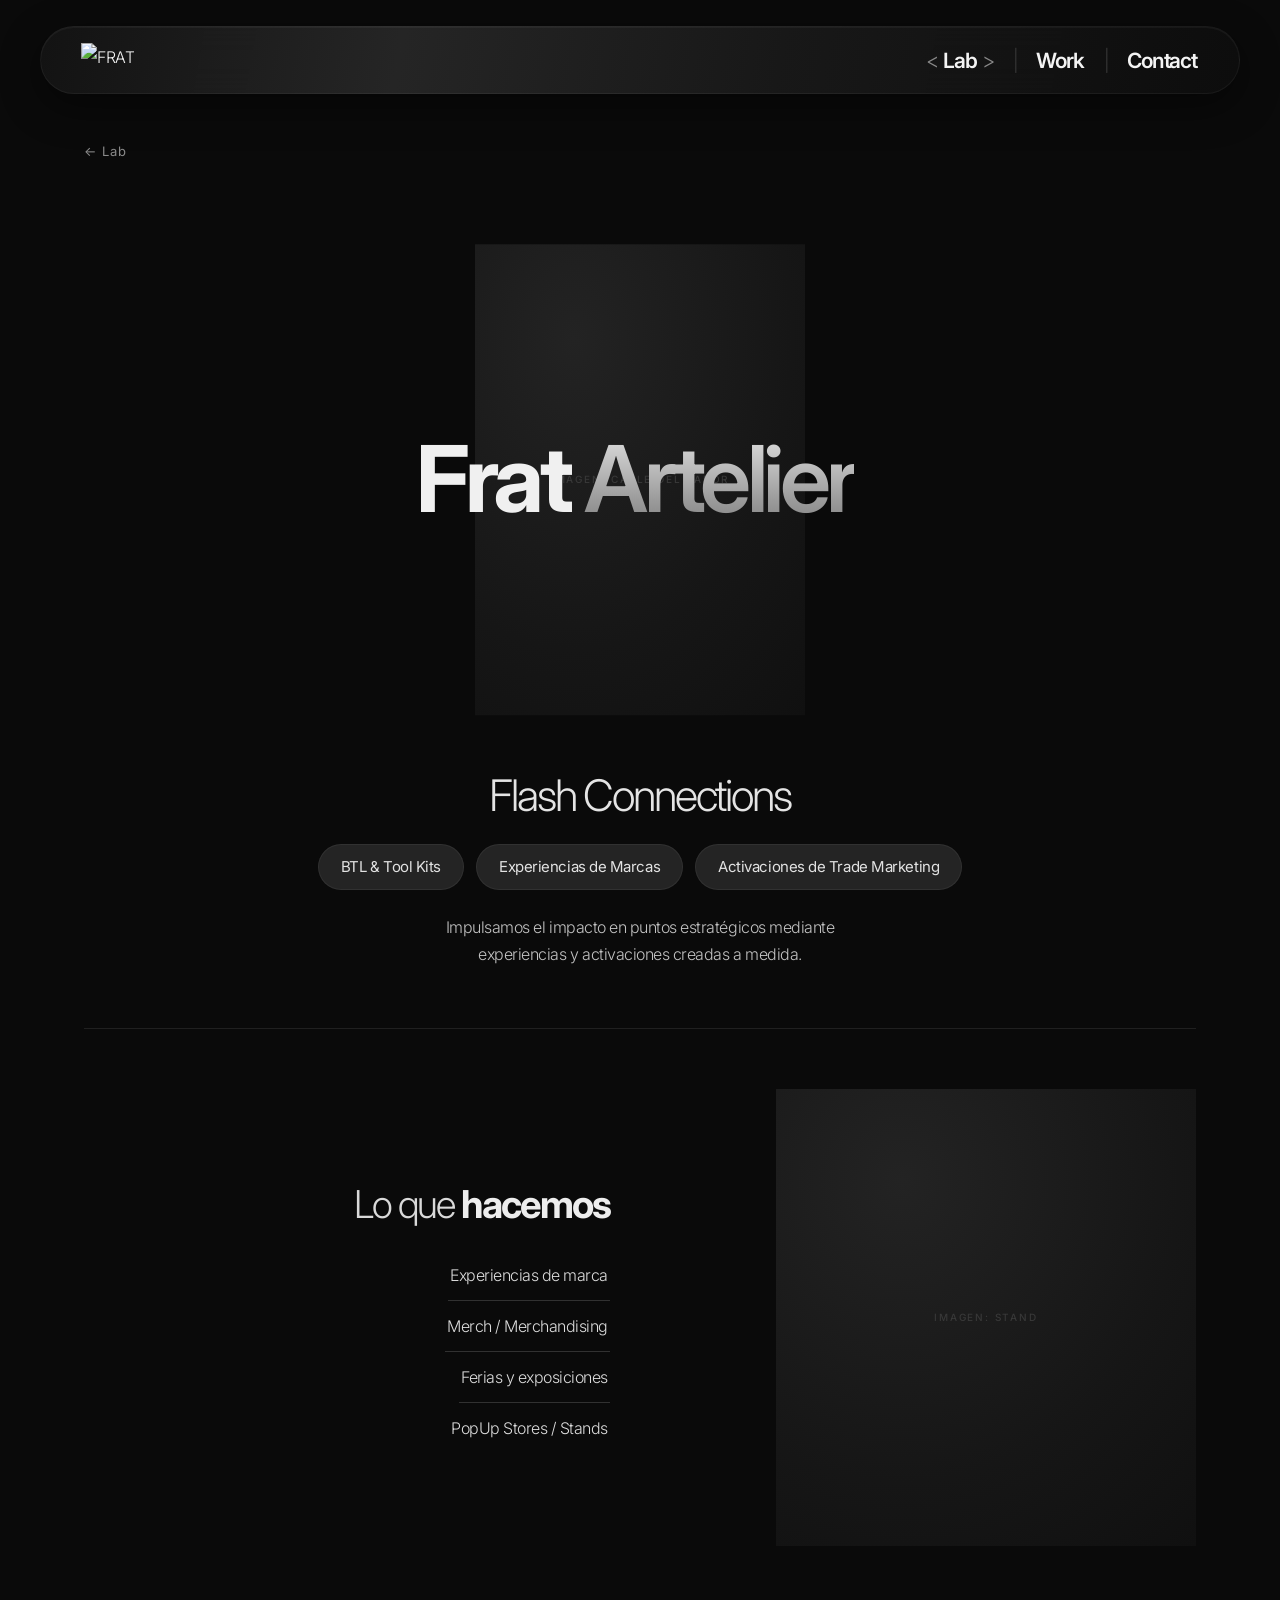
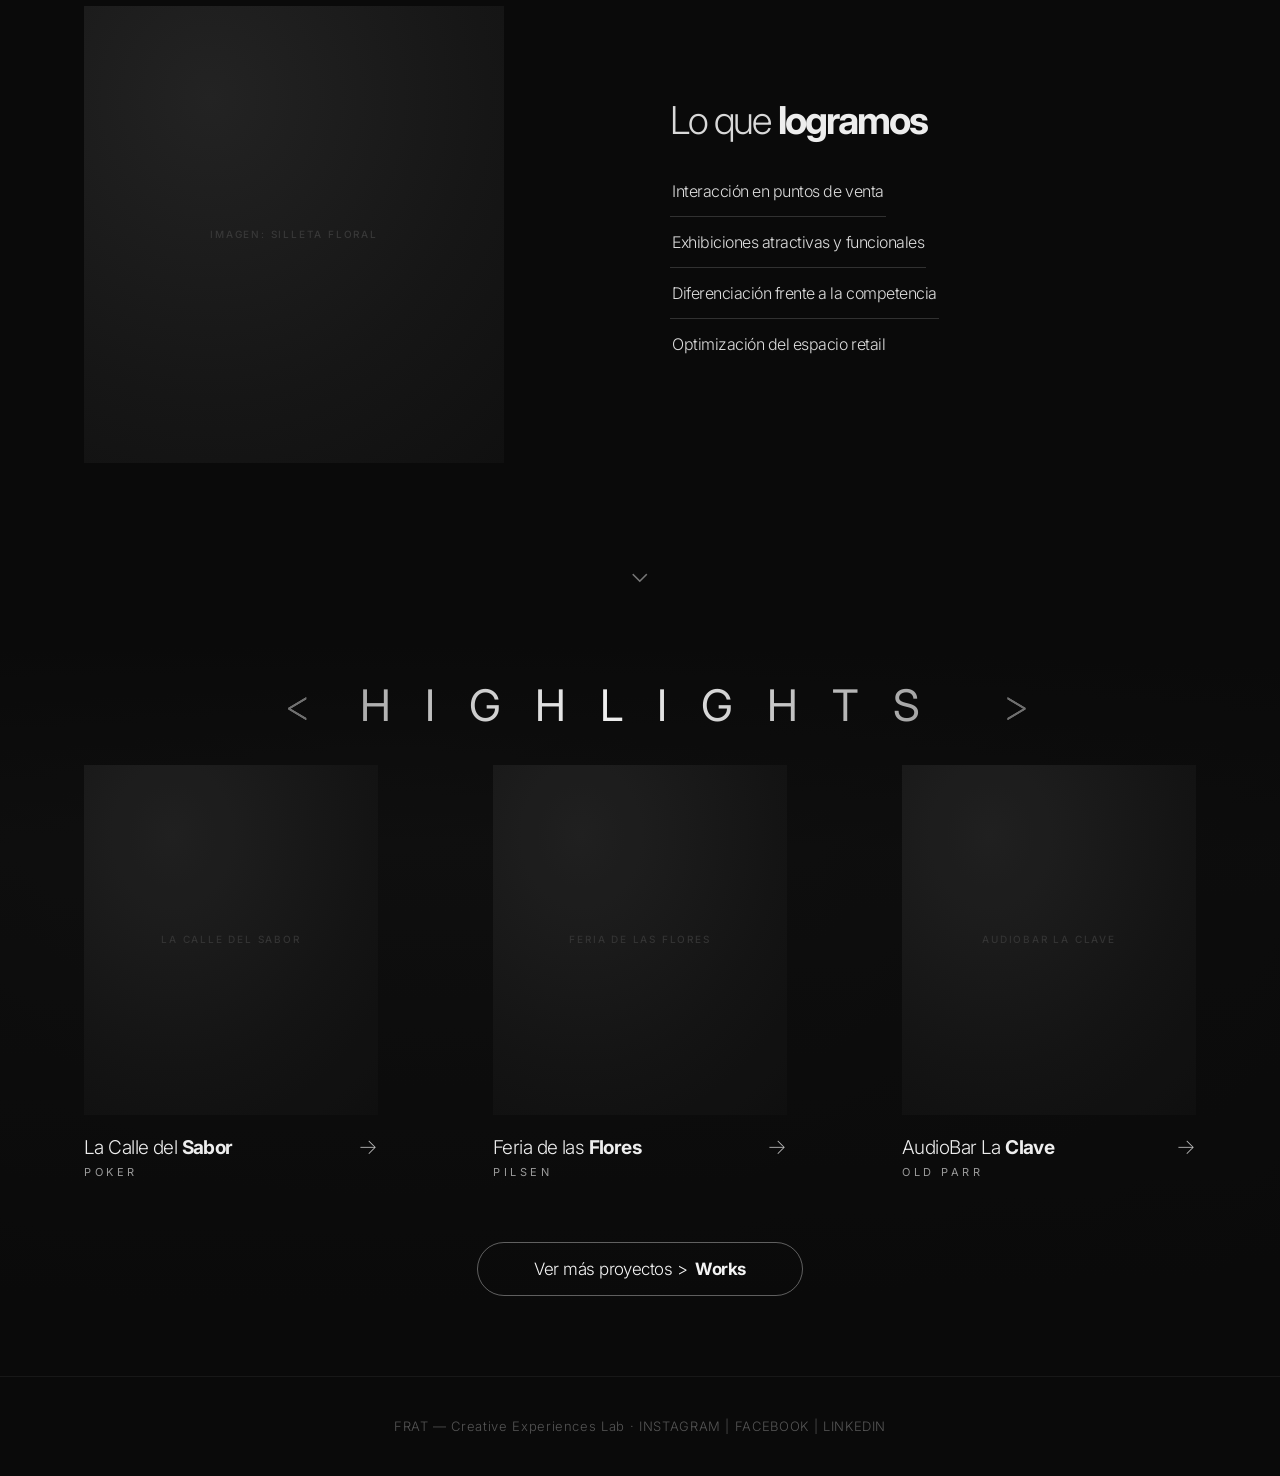
==== lab-artelier.html @ 3ee9a026 "Add files via upload" ====
<!DOCTYPE html>
<html lang="es">
<head>
<meta charset="UTF-8" />
<meta name="viewport" content="width=device-width, initial-scale=1.0" />
<title>FRAT — Lab · Artelier</title>
<link rel="stylesheet" href="styles.css" />
</head>
<body>

  <header class="topbar">
    <div class="barpill">
      <!-- LOGO FRAT — topbar -->
      <a href="index.html" class="brandlogo"><img src="assets/logo-white.png" alt="FRAT" /></a>
      <nav class="navlinks">
        <a href="lab.html" class="active">Lab</a><span class="sep">|</span>
        <a href="work.html">Work</a><span class="sep">|</span>
        <a href="contact.html">Contact</a>
      </nav>
      <button class="menu-btn" aria-label="Abrir menú">Menu</button>
    </div>
  </header>

  <div class="menu-fullscreen" aria-hidden="true">
    <button class="menu-catcher" aria-label="Cerrar menú" tabindex="-1"></button>
    <div class="menu-left">
      <div class="top">
        <!-- LOGO FRAT — menú fullscreen -->
        <img src="assets/logo-white.png" alt="FRAT" class="logo-img" />
        <button class="close-btn">CLOSE</button>
      </div>
      <nav class="menu-nav">
        <div class="block">
          <div class="m-item"><span class="num">01</span><a href="lab.html" class="t">Lab</a></div>
          <div class="m-sub">
            <a href="lab-events.html">Events</a>
            <a href="lab-artelier.html">Artelier</a>
            <a href="lab-4u.html">4U</a>
            <a href="lab-xp.html">XP</a>
          </div>
        </div>
        <div class="block"><div class="m-item"><span class="num">02</span><a href="work.html" class="t">Work</a></div></div>
        <div class="block"><div class="m-item"><span class="num">03</span><a href="contact.html" class="t">Contact</a></div></div>
      </nav>
      <div class="social-row">
        <a href="#">INSTAGRAM</a> <span>|</span>
        <a href="#">FACEBOOK</a> <span>|</span>
        <a href="#">LINKEDIN</a>
      </div>
    </div>
  </div>


  <!-- ===== FRAT ARTELIER (ref: WEB_frat artelier) ===== -->
  <div class="lab-back"><a class="back-link" href="lab.html">← Lab</a></div>

  <section class="lab-hero">
    <!-- IMAGEN HERO ARTELIER — Calle del Sabor / banderines Poker (portrait) -->
    <div class="ph img" data-label="Imagen: Calle del Sabor"></div>
    <h1 class="title"><span class="light">Frat</span> <span class="dim">Artelier</span></h1>
  </section>

  <div class="wrap lab-intro">
    <h2>Flash Connections</h2>
    <div class="tags">
      <span class="tag">BTL &amp; Tool Kits</span>
      <span class="tag">Experiencias de Marcas</span>
      <span class="tag">Activaciones de Trade Marketing</span>
    </div>
    <p class="lead">Impulsamos el impacto en puntos estratégicos mediante experiencias y activaciones creadas a medida.</p>
  </div>

  <div class="wrap"><div class="divider" style="margin-top:50px;"></div></div>

  <div class="wrap feature">
    <div>
      <h3 class="list-title" style="text-align:right;">Lo que <b>hacemos</b></h3>
      <div class="ulist r">
        <span>Experiencias de marca</span>
        <span>Merch / Merchandising</span>
        <span>Ferias y exposiciones</span>
        <span>PopUp Stores / Stands</span>
      </div>
    </div>
    <!-- IMAGEN LO QUE HACEMOS — stand / barricas (portrait) -->
    <div class="ph img r" data-label="Imagen: stand"></div>
  </div>

  <div class="wrap feature" style="padding-top:0;">
    <!-- IMAGEN LO QUE LOGRAMOS — silleta floral Poker (portrait) -->
    <div class="ph img" data-label="Imagen: silleta floral"></div>
    <div>
      <h3 class="list-title">Lo que <b>logramos</b></h3>
      <div class="ulist">
        <span>Interacción en puntos de venta</span>
        <span>Exhibiciones atractivas y funcionales</span>
        <span>Diferenciación frente a la competencia</span>
        <span>Optimización del espacio retail</span>
      </div>
    </div>
  </div>

  <div class="chev">⌄</div>

  <div class="hl-zone">
    <!-- IMAGEN FONDO HIGHLIGHTS ARTELIER -->
    <div class="ph zone-bg" data-label=""></div>
    <div class="wrap">
      <div class="hl-head"><span class="hl-title"><span class="hl-brk">&lt;</span> HIGHLIGHTS <span class="hl-brk">&gt;</span></span></div>
      <div class="hl-grid">
        <a class="hl-card" href="proyecto-calle-del-sabor.html">
          <!-- IMAGEN HIGHLIGHT — La Calle del Sabor -->
          <div class="ph img" data-label="La Calle del Sabor"></div>
          <div class="name"><span>La Calle del <b>Sabor</b></span> <span class="arrow">→</span></div>
          <div class="sub">Poker</div>
        </a>
        <a class="hl-card" href="proyecto-feria-de-las-flores.html">
          <!-- IMAGEN HIGHLIGHT — Feria de las Flores -->
          <div class="ph img" data-label="Feria de las Flores"></div>
          <div class="name"><span>Feria de las <b>Flores</b></span> <span class="arrow">→</span></div>
          <div class="sub">Pilsen</div>
        </a>
        <a class="hl-card" href="proyecto-audiobar-la-clave.html">
          <!-- IMAGEN HIGHLIGHT — AudioBar La Clave -->
          <div class="ph img" data-label="AudioBar La Clave"></div>
          <div class="name"><span>AudioBar La <b>Clave</b></span> <span class="arrow">→</span></div>
          <div class="sub">Old Parr</div>
        </a>
      </div>
      <div class="center" style="margin-top:60px;">
        <a class="btn-ghost" href="work.html">Ver más proyectos &gt; <b>Works</b></a>
      </div>
    </div>
  </div>

  <footer class="simple">FRAT — Creative Experiences Lab · INSTAGRAM | FACEBOOK | LINKEDIN</footer>
  <script src="app.js"></script>
</body>
</html>
---- styles.css ----
/* ============================================================
   FRAT — Creative Experiences Lab
   Design System · refinamiento editorial (refs: /refs/*.jpg + brief UX)
   ============================================================
   Typography:
     Titles  → Inter SemiBold 600 | tracking -0.05em | aire editorial
     Display → Inter Bold 700 (titulares gigantes, incl. wordmark hero)
     Text    → Inter Light 300 | tracking -0.03em | line-height amplio
   Color: monocromo estricto (negro / blanco / grises).
   Énfasis sin color: dispositivos tipográficos < contenido >.
   ============================================================ */

@font-face {
  font-family: 'Inter';
  src: url('fonts/Inter-Variable.ttf') format('truetype-variations'),
       url('fonts/Inter-Variable.ttf') format('truetype');
  font-weight: 100 900;
  font-style: normal;
  font-display: swap;
}

:root {
  /* Color */
  --black: #0a0a0a;
  --black-2: #0d0d0d;
  --dark: #141414;
  --dark-2: #1a1a1a;
  --dark-3: #222222;
  --white: #f4f4f4;
  --white-soft: #d6d6d6;
  --gray: #8a8a8a;
  --gray-dim: #5e5e5e;
  /* acento neutro (sustituye al dorado retirado del sistema) */
  --accent: #d6d6d6;

  /* Typography tokens — tracking relajado para ritmo editorial */
  --ls-title: -0.05em;
  --ls-text: -0.03em;
  --lh-title: 1.9;
  --lh-text: 1.75;
  --fw-title: 600;
  --fw-text: 300;


  /* Layout */
  --wrap: 1200px;
  --pad: 44px;
  --ease: cubic-bezier(.22,1,.36,1);

  /* Legacy alias */
  --ls: var(--ls-title);
}

/* ============ RESET ============ */
*, *::before, *::after { margin: 0; padding: 0; box-sizing: border-box; }
html { scroll-behavior: smooth; }

body {
  font-family: 'Inter', sans-serif;
  font-weight: var(--fw-text);
  background: var(--black);
  color: var(--white);
  letter-spacing: var(--ls-text);
  line-height: var(--lh-text);
  -webkit-font-smoothing: antialiased;
  -moz-osx-font-smoothing: grayscale;
}

a { color: inherit; text-decoration: none; }
img { display: block; max-width: 100%; }
button { font-family: inherit; }

/* ============ Utility ============ */
.wrap { max-width: var(--wrap); margin: 0 auto; padding: 0 var(--pad); }
.section { padding-block: 110px; }
.divider { border-top: 1px solid rgba(255,255,255,0.09); }
.center { text-align: center; }
.chev {
  text-align: center; color: #777; font-size: 26px; margin: 38px 0;
  letter-spacing: 0; line-height: 1;
}

/* ============ Placeholder (fotos no disponibles — NO inventar) ============ */
.ph {
  background: radial-gradient(120% 120% at 30% 20%, #232323 0%, #161616 55%, #0e0e0e 100%);
  position: relative; overflow: hidden;
}
.ph::after {
  content: attr(data-label);
  position: absolute; inset: 0;
  display: flex; align-items: center; justify-content: center;
  font-size: 10px; font-weight: 500; letter-spacing: 0.18em;
  text-transform: uppercase; color: #383838; text-align: center; padding: 8px;
}

.logo-img { height: 38px; width: auto; display: block; }

/* Imágenes reales que sustituyen a un placeholder .ph.img:
   llenan exactamente la misma caja (mismo tamaño/posición). */
img.img { object-fit: cover; width: 100%; height: 100%; display: block; }


/* ================================================================
   TYPOGRAPHY — globals
   ================================================================ */
h1, h2, h3, .h-big, .page-title, .cred-title,
.proj-title, .awards-big, .gallery-title, .hl-title,
.lab-hero .title, .list-title {
  font-weight: var(--fw-title);
  letter-spacing: var(--ls-title);
  line-height: var(--lh-title);
}

p, .lead, .lead-sub, .mini-list, .cred-card p,
.awards-desc, .proj-meta, .legal span {
  font-weight: var(--fw-text);
  letter-spacing: var(--ls-text);
  line-height: var(--lh-text);
}


/* ================================================================
   TOP NAVIGATION BAR  (ref: WEB_home, WEB_Contact, WEB_evento)
   Pill flotante: logo izq · Lab | Work | Contact der.
   ================================================================ */
.topbar {
  position: sticky; top: 0; z-index: 60;
  padding: 26px 40px;
}
.topbar.over { position: absolute; top: 0; left: 0; right: 0; z-index: 70; }

.barpill {
  display: flex; justify-content: space-between; align-items: center;
  padding: 16px 40px;
  border-radius: 60px;
  background: linear-gradient(100deg,
    rgba(20,20,20,.94) 0%,
    rgba(42,42,42,.86) 30%,
    rgba(26,26,26,.88) 62%,
    rgba(14,14,14,.92) 100%);
  border: 1px solid rgba(255,255,255,0.05);
  box-shadow: 0 12px 40px rgba(0,0,0,0.45), inset 0 1px 0 rgba(255,255,255,0.04);
  backdrop-filter: blur(16px);
  -webkit-backdrop-filter: blur(16px);
}

/* LOGO FRAT — barra de navegación (assets/logo-white.png) */
.barpill .brandlogo { display: inline-flex; align-items: center; cursor: pointer; }
.barpill .brandlogo img { height: 34px; width: auto; transition: opacity .2s; }
.barpill .brandlogo:hover img { opacity: .8; }

.barpill .navlinks {
  display: flex; align-items: center; gap: 18px;
  font-size: 21px;
  font-weight: var(--fw-title);
  letter-spacing: var(--ls-title);
  line-height: 1;
}
.barpill .navlinks a { color: var(--white); transition: color .15s, opacity .15s; padding-right: .08em; }
.barpill .navlinks a:hover { opacity: .65; }
/* estado activo: dispositivo tipográfico < link > en lugar de color */
.barpill .navlinks a.active::before { content: '< '; color: #8a8a8a; font-weight: 300; }
.barpill .navlinks a.active::after { content: ' >'; color: #8a8a8a; font-weight: 300; }
.barpill .navlinks .sep { color: rgba(255,255,255,0.22); font-weight: 200; user-select: none; }

/* Botón "Menu" — móvil (ref: WEB_ evento_mobile) */
.menu-btn {
  display: none;
  background: transparent; border: none; cursor: pointer;
  color: var(--white);
  font-size: 20px; font-weight: var(--fw-title);
  letter-spacing: var(--ls-title); line-height: 1;
}


/* ================================================================
   MENÚ FULLSCREEN  (ref: WEB_home_menu + WEB_ Burguer menu_mobile)
   Panel blanco izquierdo ~37.5%; el resto deja ver la página.
   ================================================================ */
.menu-fullscreen {
  position: fixed; inset: 0; z-index: 200;
  pointer-events: none;
  visibility: hidden;
  transition: visibility 0s .6s;
}
.menu-fullscreen.open {
  pointer-events: auto; visibility: visible;
  transition: visibility 0s 0s;
}

/* zona derecha: clic para cerrar (la página queda visible detrás) */
.menu-catcher {
  position: absolute; inset: 0;
  background: transparent; border: none; cursor: default;
}

.menu-left {
  position: absolute; top: 0; left: 0; bottom: 0;
  width: 37.5%; min-width: 480px;
  background: #fafafa;
  color: #0d0d0d;
  padding: 44px 56px 40px;
  display: flex; flex-direction: column;
  transform: translateX(-102%);
  transition: transform .6s var(--ease);
  box-shadow: 40px 0 90px rgba(0,0,0,.35);
}
.menu-fullscreen.open .menu-left { transform: translateX(0); }

.menu-left .top { display: flex; justify-content: space-between; align-items: flex-start; }
/* LOGO FRAT — menú (negro sobre panel blanco) */
.menu-left .top .logo-img { height: 56px; filter: brightness(0); }
.menu-left .top .close-btn {
  font-weight: var(--fw-title); font-size: 17px;
  letter-spacing: .04em; cursor: pointer;
  color: #b9b9b9;
  background: none; border: none;
  margin-top: 14px;
  transition: color .2s;
}
.menu-left .top .close-btn:hover { color: #0d0d0d; }

.menu-left .menu-nav { margin-top: 12vh; flex: 1; }
.menu-left .menu-nav .block + .block { margin-top: 26px; }

.menu-left .m-item { display: flex; align-items: flex-start; gap: 20px; }
.menu-left .m-item .num {
  font-size: 26px; font-weight: 300; color: #c4c4c4;
  letter-spacing: var(--ls-text); margin-top: 22px; line-height: 1;
}
.menu-left .m-item .t {
  font-size: clamp(58px, 6vw, 86px);
  font-weight: 700;
  line-height: .98;
  letter-spacing: var(--ls-title);
  color: #0d0d0d;
  padding-right: .1em;
  transition: color .2s;
}
.menu-left .m-item .t:hover { color: #6f6f6f; }

.menu-left .m-sub {
  margin-left: 46px; margin-top: 8px;
  display: flex; flex-direction: column; gap: 4px;
}
.menu-left .m-sub a {
  font-size: 23px;
  font-weight: 500;
  letter-spacing: -0.02em;
  text-transform: uppercase;
  color: #111;
  width: fit-content;
  line-height: 1.35;
  transition: color .15s;
}
.menu-left .m-sub a:hover { color: #8a8a8a; }

.menu-left .social-row {
  margin-top: auto;
  display: flex; gap: 16px; align-items: center;
  font-weight: 400; font-size: 17px; letter-spacing: .02em;
  color: #c0c0c0;
}
.menu-left .social-row span { color: #d8d8d8; font-weight: 200; }
.menu-left .social-row a { color: #c0c0c0; transition: color .2s; }
.menu-left .social-row a:hover { color: #0d0d0d; }


/* ================================================================
   HOME — HERO  (ref: WEB_home)
   ================================================================ */
/* Hero a pantalla completa: la imagen de fondo cubre el 100% del viewport */
.home-hero {
  position: relative;
  height: 100vh;
  height: 100svh;
  min-height: 600px;
  overflow: hidden;
}
/* IMAGEN FONDO HERO — cubre todo (object-fit:cover si se usa <img>) */
.home-hero .bg { position: absolute; inset: 0; background-size: cover; background-position: center; }
/* Tratamiento de contraste: scrim superior (nav) + claridad central +
   degradado inferior + viñeta. Garantiza legibilidad con cualquier foto. */
.home-hero .bg::after {
  content: '';
  position: absolute; inset: 0;
  background:
    linear-gradient(to bottom,
      rgba(10,10,10,.58) 0%,
      rgba(10,10,10,.18) 26%,
      rgba(10,10,10,.30) 58%,
      rgba(10,10,10,.92) 100%),
    radial-gradient(125% 85% at 50% 46%, transparent 38%, rgba(10,10,10,.50) 100%);
}
/* Lockup unificado y centrado: wordmark + tagline como una sola
   composición, equilibrada en el centro exacto del hero */
.home-hero .hero-lockup {
  position: absolute;
  left: clamp(20px, 4vw, 80px); right: clamp(20px, 4vw, 80px);
  top: 52%;                         /* centrado óptico (no matemático) */
  transform: translateY(-50%);
  z-index: 2;
  display: flex;
  justify-content: center;
  align-items: flex-end;
  gap: clamp(44px, 7vw, 130px);
}
/* Wordmark Inter — sólido, nítido, anclaje visual de la homepage */
.home-hero .giant {
  font-size: clamp(140px, 21vw, 320px);
  font-weight: 700;
  line-height: .8;
  letter-spacing: var(--ls-title);
  color: #f0f0f0;
  user-select: none;
  padding-right: .08em;
}
.home-hero .tagline {
  max-width: 320px;
  padding-bottom: clamp(14px, 2.6vw, 44px);
}
.home-hero .tagline h2 {
  font-size: clamp(24px, 2.1vw, 31px);
  font-weight: var(--fw-title);
  line-height: 1.16;
  letter-spacing: var(--ls-title);
}
.home-hero .tagline p {
  margin-top: 14px;
  font-size: 13.5px;
  line-height: 1.7;
  color: #bdbdbd;
}
.home-hero .chev-link {
  position: absolute;
  left: 50%; bottom: 30px;          /* invitación clara a seguir bajando */
  transform: translateX(-50%);
  z-index: 3;
  color: rgba(255,255,255,.4);
  font-size: 30px; line-height: 1;
  transition: color .2s;
}
.home-hero .chev-link:hover { color: rgba(255,255,255,.8); }

/* ================================================================
   HOME — THIS IS FRAT  (split inmersivo 35% contenido / 65% imagen)
   Manifiesto editorial: tipografía protagonista + fotografía a sangre.
   ================================================================ */
/* Conjunto texto+imagen centrado en la página, con separación moderada
   entre ambos (no pegados a los bordes). */
.this-frat {
  display: flex;
  align-items: center;
  justify-content: center;
  gap: clamp(48px, 6vw, 110px);
  max-width: 1240px;
  margin: 0 auto;
  padding-inline: var(--pad);
  min-height: 86vh;
}
/* Bloque de texto: ancho suficiente para titular en 1 línea / cuerpo en 2. */
.this-frat .tf-content {
  flex: 0 1 640px;
  max-width: 640px;
}
.this-frat .head { display: flex; align-items: center; gap: 26px; }
/* LOGO THIS IS FRAT — assets/logo-white.png */
.this-frat .head .logo-img { height: 54px; }
.this-frat h2 {
  font-size: clamp(52px, 5.4vw, 92px);
  font-weight: var(--fw-text);
  color: #b9b9b9;
  line-height: 1;
  white-space: nowrap;
}
.this-frat h2 b { font-weight: 700; color: #ededed; }
.this-frat .lead-strong {
  font-size: clamp(19px, 1.7vw, 25px);
  font-weight: var(--fw-title);
  letter-spacing: var(--ls-title);
  line-height: 1.65;
  margin-top: clamp(30px, 4vh, 50px);
  color: #f0f0f0;
  width: max-content;         /* titular en 1 sola línea cuando cabe */
  max-width: 100%;            /* envuelve solo si la columna es muy estrecha */
}
.this-frat .lead-sub {
  font-size: 16px;
  line-height: 1.6;           /* interlineado más ajustado (antes 2) */
  letter-spacing: -0.02em;
  color: #a8a8a8;
  margin-top: 10px;           /* agrupado junto al titular, como la referencia */
  max-width: 600px;           /* cuerpo en 2 líneas en escritorio */
}
/* IMAGEN THIS IS FRAT — fotografía contenida (marco editorial),
   centrada verticalmente, con márgenes visibles en los 4 lados.
   Ocupa ~65% del área derecha; no es un panel a sangre. */
.this-frat .tf-media {
  position: relative;
  flex: 0 0 auto;
  width: clamp(340px, 32vw, 440px);
}
.this-frat .tf-media .img {
  position: relative;
  width: 100%;
  aspect-ratio: 4 / 5;
  height: auto;            /* conserva la proporción aunque sea <img class="img"> */
  will-change: transform;
}

/* ================================================================
   HOME — CREDENCIALES  (5 tarjetas full-width)
   ================================================================ */
.cred-title {
  text-align: center;
  font-size: clamp(56px, 8.5vw, 110px);
  font-weight: 700;
  color: #d4d4d4;
  padding: 40px 0 56px;
  line-height: 1;
}
/* Carrusel infinito de credenciales: pausa al hover, scale sutil.
   Sistema uniforme: TODAS las tarjetas miden lo mismo aunque el
   texto ocupe una o dos líneas (zona de caption de altura fija). */
.cred-strip { padding: 0 0 50px; }
.cred-card {
  position: relative;
  border-radius: 6px;
  overflow: hidden;
  background: var(--dark-2);
  width: clamp(250px, 23vw, 330px);
  height: 392px;
  flex: none;
  display: flex; flex-direction: column;
  transition: transform .55s var(--ease);
}
.cred-card:hover { transform: scale(1.035); }
.cred-card .img { flex: 1; min-height: 0; }
.cred-card p {
  height: 122px;
  flex: none;
  display: flex; align-items: center; justify-content: center;
  padding: 0 26px;
  font-size: 12.5px;
  line-height: 1.9;
  letter-spacing: -0.01em;
  color: #9d9d9d;
  text-align: center;
  background: #121212;
}
.cred-card p b { color: #e8e8e8; font-weight: 600; }

/* ================================================================
   HOME — FRIENDS & FAMILY  (muro de marcas vivo, 3 filas infinitas)
   ================================================================ */
.ff-wall { padding-block: 130px 140px; overflow: hidden; }
.ff-wall .ff-head {
  display: flex; justify-content: space-between; align-items: flex-end;
  gap: 30px; margin-bottom: 80px; flex-wrap: wrap;
}
.ff-wall .ff-kicker {
  font-size: 14px; font-weight: 400;
  letter-spacing: .3em; text-transform: uppercase;
  color: #8a8a8a; line-height: 1.6; max-width: 300px;
}
.ff-wall h2 {
  text-align: right;
  font-size: clamp(58px, 9vw, 118px);
  font-weight: var(--fw-text);
  line-height: .94;
  color: #c9c9c9;
  padding-right: .06em;
}
.ff-wall h2 b { font-weight: 700; color: #f2f2f2; }

/* ----------------------------------------------------------------
   SISTEMA DE MARCAS — slots de logo (74 marcas en 3 carruseles)
   Cada .brand-slot tiene una CAJA UNIFORME (mismo footprint para
   todos); la imagen se ajusta con object-fit:contain sin deformar.
   Para añadir una marca: clonar un <span class="brand-slot"> con su
   <img src="assets/brands/<CATEGORIA>/...webp">. Sin tocar JS.
   ---------------------------------------------------------------- */
.brand-row + .brand-row { margin-top: clamp(26px, 3.2vw, 50px); }
.brand-row .mq-track > .brand-slot { margin-right: clamp(38px, 4.6vw, 82px); }
.brand-slot {
  display: inline-flex; align-items: center; justify-content: center;
  flex: 0 0 auto;
  height: clamp(64px, 6.2vw, 78px);   /* alto de fila (cabe el realce sin recortar) */
  opacity: .68;
  transition: opacity .4s var(--ease), transform .4s var(--ease);
}
.brand-slot:hover { opacity: 1; transform: scale(1.06); }
/* el ancho/alto efectivo de cada logo lo fija app.js (área óptica +
   compensación). max-height 100% evita recortes; fallback contain. */
.brand-slot img {
  max-height: 100%; max-width: 240px; width: auto; height: auto;
  object-fit: contain; display: block;
}

/* ================================================================
   HOME — LAB FRAT
   ================================================================ */
.labfrat {
  display: grid;
  grid-template-columns: 170px 1fr 360px;
  gap: 50px;
  align-items: center;
  padding-block: 110px 140px;
}
.labfrat .label {
  font-size: 24px;
  font-weight: var(--fw-text);
  letter-spacing: var(--ls-text);
  color: #9a9a9a;
}
.labfrat .label b { color: #e6e6e6; font-weight: var(--fw-title); margin-left: 6px; }
.labfrat .list a {
  display: block;
  font-size: clamp(50px, 6.4vw, 92px);
  font-weight: 700;
  line-height: 1.04;
  letter-spacing: var(--ls-title);
  padding-right: .1em;
  transition: color .2s;
}
/* Estado inicial neutro: ningún servicio aparece seleccionado */
.labfrat .list a { color: #7d7d7d; }
.labfrat .list a:hover { color: var(--white); }
.labfrat .img { height: 440px; width: 100%; max-width: 320px; }

/* Área de preview (contenedor derecho): capas que cruzan en fundido */
.labfrat-preview { position: relative; overflow: hidden; }
.labfrat-preview .lf-slide {
  position: absolute; inset: 0; margin: 0;
  opacity: 0; visibility: hidden;
  transition: opacity .55s var(--ease), visibility 0s .55s;
}
.labfrat-preview .lf-slide.is-active {
  opacity: 1; visibility: visible;
  transition: opacity .55s var(--ease), visibility 0s 0s;
}
/* la imagen va POR ENCIMA del placeholder (que queda solo como fallback) */
.labfrat-preview .lf-slide img {
  position: absolute; inset: 0; z-index: 1;
  width: 100%; height: 100%; object-fit: cover; display: block;
}
.labfrat-preview .lf-slide .ph { position: absolute; inset: 0; z-index: 0; }

/* ================================================================
   HOME — CONTACT FOOTER  (banda gris + fila legal)
   ================================================================ */
.contact-foot { padding: 40px 14px 0; }
.contact-foot .band {
  background: linear-gradient(180deg, #1e1e1e 0%, #161616 100%);
  border-radius: 14px 14px 0 0;
  padding: 64px 70px 70px;
  display: flex;
  justify-content: space-between;
  align-items: flex-start;
  gap: 30px;
}
/* LOGO FRAT — footer contact */
.contact-foot .logo-img { height: 52px; margin-top: 14px; }
.contact-foot .c-main { display: flex; align-items: flex-start; gap: 26px; }
.contact-foot h2 {
  font-size: clamp(48px, 5.8vw, 78px);
  font-weight: 700;
  line-height: .95;
  color: #e8e8e8;
}
.contact-foot h2 .thin { font-weight: var(--fw-text); color: #b9b9b9; font-size: .62em; }
.contact-foot h2 .arr { font-weight: 300; color: #cfcfcf; font-size: .55em; vertical-align: .12em; }
.contact-foot .sub {
  font-size: 21px; font-weight: var(--fw-title);
  letter-spacing: var(--ls-title); line-height: 1.2;
  color: #f0f0f0;
  margin-top: 2px;
}
.contact-foot .mail {
  display: flex; align-items: baseline; gap: 12px;
  margin-top: 22px; max-width: 380px;
}
.contact-foot .mail span { font-size: 12px; letter-spacing: .05em; color: #9a9a9a; white-space: nowrap; }
.contact-foot .mail .line {
  flex: 1;
  border: none; border-bottom: 1px solid #555;
  background: transparent; color: var(--white);
  padding: 4px 0;
  font-family: inherit; font-size: 15px;
  letter-spacing: var(--ls-text);
  min-width: 180px;
}
.contact-foot .mail .line:focus { outline: none; border-color: #cfcfcf; }
.contact-foot .social-link {
  font-size: 16px; font-weight: 400;
  letter-spacing: .02em; color: #cfcfcf;
  margin-top: 20px;
  transition: color .15s;
}
.contact-foot .social-link:hover { color: var(--white); }
.contact-foot .legal {
  border-top: 1px solid rgba(255,255,255,.08);
  display: flex; justify-content: space-between;
  gap: 20px; padding: 20px 30px 26px;
  font-size: 12px; color: #8a8a8a;
  flex-wrap: wrap;
  background: #0d0d0d;
}
.contact-foot .legal b { color: #b5b5b5; font-weight: 500; }


/* ================================================================
   LAB — HERO  (ref: WEB_frat events / WEB_frat artelier)
   Imagen portrait centrada + título superpuesto.
   ================================================================ */
.lab-hero { position: relative; text-align: center; padding-block: 90px 10px; }
.lab-hero .img {
  width: min(330px, 64vw);
  aspect-ratio: 0.7;
  margin: 0 auto;
}
.lab-hero .title {
  position: absolute;
  left: 50%; top: 50%;
  transform: translate(-50%, -18%);
  width: 100%;
  font-size: clamp(54px, 7.2vw, 104px);
  font-weight: 700;
  line-height: 1;
  letter-spacing: var(--ls-title);
  white-space: nowrap;
  z-index: 2;
  padding-right: .1em;
}
.lab-hero .title .light { color: #f0f0f0; }
.lab-hero .title .dim {
  font-weight: 600;
  background: linear-gradient(180deg, #e9e9e9 0%, #9a9a9a 70%, #7d7d7d 100%);
  -webkit-background-clip: text; background-clip: text;
  -webkit-text-fill-color: transparent; color: transparent;
}

/* ---- Flagships & Fraternity (two-col) ---- */
.flagship {
  display: grid; grid-template-columns: 1fr 1.15fr;
  gap: 60px; align-items: center;
  padding-block: 100px;
}
.flagship h2 {
  font-size: clamp(34px, 3.6vw, 52px);
  font-weight: var(--fw-text);
  color: #cfcfcf;
  line-height: 1.1;
}
.flagship .lead { margin-top: 28px; }

/* ---- Tag pills ---- */
.tags { display: flex; flex-wrap: wrap; gap: 12px; margin-bottom: 20px; }
.tag {
  background: #242424;
  border: 1px solid rgba(255,255,255,0.06);
  border-radius: 30px; padding: 9px 22px;
  font-size: 15px; font-weight: 400;
  letter-spacing: var(--ls-text);
  color: #e2e2e2;
  white-space: nowrap;
}
.lead { font-size: 19px; line-height: 1.6; color: #d2d2d2; }

/* ---- Centered intro (Flash Connections / Community First…) ---- */
.lab-intro { text-align: center; padding-block: 34px 10px; }
.lab-intro h2 {
  font-size: clamp(30px, 3.4vw, 48px);
  font-weight: var(--fw-text);
  color: #e4e4e4;
  line-height: 1.2;
  margin-bottom: 22px;
}
.lab-intro .tags { justify-content: center; }
.lab-intro .lead { max-width: 480px; margin: 24px auto 0; font-size: 16px; line-height: 1.7; color: #c2c2c2; }

/* ---- Qué ofrecemos / Lo que hacemos / Lo que logramos ---- */
.list-title {
  font-size: clamp(28px, 3vw, 42px);
  font-weight: var(--fw-text);
  color: #d9d9d9;
  line-height: 1.15;
  margin-bottom: 24px;
}
.list-title b { font-weight: 700; color: #ededed; }
.ulist { display: flex; flex-direction: column; }
.ulist span {
  font-size: 16px; font-weight: 300;
  letter-spacing: var(--ls-text);
  color: #dcdcdc;
  padding: 11px 2px;
  border-bottom: 1px solid rgba(255,255,255,0.16);
  width: fit-content;
}
.ulist.r { align-items: flex-end; text-align: right; }
.ulist span:last-child { border-bottom: 0; }

.offer-3col {
  display: grid;
  grid-template-columns: 1fr minmax(280px, 380px) 1fr;
  gap: 44px;
  align-items: center;
  padding-block: 70px;
}
.offer-3col .img { aspect-ratio: 0.78; width: 100%; }

.feature {
  display: grid; grid-template-columns: 1fr 1fr;
  gap: 60px; align-items: center;
  padding-block: 60px;
}
.feature .img { aspect-ratio: 0.92; width: 100%; max-width: 420px; }
.feature .img.r { margin-left: auto; }

/* ---- HIGHLIGHTS  (letras doradas espaciadas sobre tarjetas) ---- */
.hl-zone { position: relative; padding-block: 60px 80px; overflow: hidden; }
/* IMAGEN FONDO HIGHLIGHTS — multitud/concierto oscuro */
.hl-zone .zone-bg {
  position: absolute; inset: 0; z-index: 0;
  opacity: .5;
}
.hl-zone .zone-bg::after {
  content: '';
  position: absolute; inset: 0;
  background: linear-gradient(to bottom, var(--black) 0%, rgba(10,10,10,.55) 30%, rgba(10,10,10,.75) 70%, var(--black) 100%);
}
.hl-zone .wrap { position: relative; z-index: 1; }

.hl-head {
  position: relative;
  text-align: center;
  margin-bottom: -34px;
  z-index: 3;
  pointer-events: none;
}
.hl-title {
  display: inline-block;
  font-size: clamp(28px, 3.4vw, 48px);
  font-weight: 400;
  letter-spacing: 0.78em;
  padding-left: 0.78em;
  line-height: 1;
  background: linear-gradient(100deg, #8a8a8a 0%, #f0f0f0 45%, #8a8a8a 100%);
  -webkit-background-clip: text; background-clip: text;
  -webkit-text-fill-color: transparent; color: transparent;
}
/* dispositivo tipográfico < HIGHLIGHTS > */
.hl-title .hl-brk {
  -webkit-text-fill-color: #6f6f6f; color: #6f6f6f;
  font-weight: 200; font-style: normal;
  letter-spacing: 0; margin: 0 .1em;
}
.hl-grid {
  display: grid; grid-template-columns: repeat(3, 1fr);
  gap: clamp(40px, 9vw, 150px);
  padding-top: 70px;
}
.hl-card { display: block; }
.hl-card .img { aspect-ratio: 0.84; width: 100%; transition: filter .3s; filter: brightness(.92); }
.hl-card:hover .img { filter: brightness(1.05); }
.hl-card .name {
  margin-top: 18px;
  font-size: 19px; font-weight: 300;
  letter-spacing: var(--ls-text);
  color: #ededed;
  display: flex; align-items: baseline; justify-content: space-between;
  line-height: 1.3;
}
.hl-card .name b { font-weight: 700; }
.hl-card .name .arrow {
  color: #bdbdbd; font-weight: 200; font-size: 21px;
  transition: transform .25s;
}
.hl-card:hover .name .arrow { transform: translateX(6px); color: var(--white); }
.hl-card .sub {
  font-size: 11px; font-weight: 400;
  letter-spacing: 0.32em; color: #9a9a9a;
  text-transform: uppercase;
  margin-top: 2px;
}

.btn-ghost {
  display: inline-flex; align-items: center; justify-content: center;
  border: 1px solid rgba(255,255,255,0.35);
  border-radius: 40px; padding: 15px 56px;
  font-size: 17px; font-weight: 300; color: var(--white);
  letter-spacing: var(--ls-text);
  line-height: 1.3;
  transition: .2s;
}
.btn-ghost:hover { background: rgba(255,255,255,0.08); }
.btn-ghost b { font-weight: 700; margin-left: 8px; }


/* ================================================================
   WORK — galería + filtro editorial
   ================================================================ */
.page-title { font-size: clamp(48px, 6vw, 84px); font-weight: 700; line-height: 1; padding: 60px 0 10px; }
.page-sub { color: var(--gray); font-size: 17px; }

/* Encabezado: texto a la izquierda · filtros integrados a la derecha */
.work-head {
  display: flex; justify-content: space-between; align-items: flex-end;
  gap: 40px; flex-wrap: wrap;
  margin-bottom: 54px;
}
.work-head .page-title { padding: 60px 0 12px; }
.work-head .page-sub { margin: 0; max-width: 420px; }

.work-filters {
  display: flex; flex-wrap: wrap;
  gap: 6px 26px; align-items: baseline;
  padding-bottom: 6px;
}
.work-filters .wf {
  background: none; border: none; cursor: pointer;
  font-family: inherit;
  font-size: 16px; font-weight: 400;
  letter-spacing: var(--ls-text);
  color: #6f6f6f;
  padding: 4px 0;
  line-height: 1.2;
  transition: color .25s var(--ease);
  white-space: nowrap;
}
.work-filters .wf:hover { color: #cfcfcf; }
/* activo: dispositivo tipográfico < > (sin color de marca) */
.work-filters .wf.active { color: #f4f4f4; }
.work-filters .wf.active::before { content: '< '; color: #8a8a8a; }
.work-filters .wf.active::after { content: ' >'; color: #8a8a8a; }

.work-grid {
  display: grid; grid-template-columns: repeat(2, 1fr); gap: 30px;
  padding-bottom: 100px;
  transition: opacity .34s var(--ease);
}
.work-grid.is-filtering { opacity: 0; }
.work-empty {
  color: var(--gray); font-size: 16px;
  padding: 10px 0 110px; letter-spacing: var(--ls-text);
}
.work-card { display: block; cursor: pointer; }
.work-card .img { height: 380px; transition: transform .4s var(--ease), filter .4s; filter: brightness(.88); }
.work-card:hover .img { transform: scale(1.01); filter: brightness(1.02); }
.work-card .meta { display: flex; justify-content: space-between; align-items: baseline; margin-top: 16px; gap: 14px; }
.work-card .name { font-size: 25px; font-weight: 300; letter-spacing: var(--ls-text); color: #ededed; }
.work-card .name b { font-weight: 700; }
.work-card .brand { font-size: 12px; font-weight: 400; color: var(--gray); letter-spacing: .28em; text-transform: uppercase; white-space: nowrap; }
.work-card .arrow { color: #999; transition: transform .25s; display: inline-block; }
.work-card:hover .arrow { transform: translateX(6px); color: var(--white); }


/* ================================================================
   PROYECTO — detalle  (ref: WEB_evento / WEB_ evento_mobile)
   ================================================================ */
.proj-head { padding-block: 30px 36px; }
.back-link {
  display: inline-block; margin: 6px 0 0;
  color: var(--gray); font-size: 13px; font-weight: 400;
  letter-spacing: .08em;
}
.back-link:hover { color: var(--white); }

.proj-title-row {
  display: flex; justify-content: space-between; align-items: center;
  gap: 26px; margin-top: 16px; flex-wrap: wrap;
}
.proj-title {
  font-size: clamp(44px, 5.6vw, 80px);
  font-weight: 300;
  line-height: 1;
  letter-spacing: var(--ls-title);
  color: #c9c9c9;
  padding-right: .08em;
}
.proj-title b {
  font-weight: 700;
  background: linear-gradient(180deg, #f4f4f4 0%, #b9b9b9 100%);
  -webkit-background-clip: text; background-clip: text;
  -webkit-text-fill-color: transparent; color: transparent;
}
/* LOGO MARCA PROYECTO — reemplazar por wordmark real */
.proj-brand {
  font-size: clamp(22px, 2.4vw, 34px);
  font-weight: 700; color: #e2e2e2;
  letter-spacing: var(--ls-text);
  white-space: nowrap;
}

.proj-meta {
  display: flex; justify-content: space-between;
  gap: 26px; margin-top: 30px;
  color: #ededed; font-size: 19px; font-weight: 400;
  flex-wrap: wrap; line-height: 1.3;
}
.proj-meta .k {
  color: #8a8a8a; font-weight: 300; font-size: 13px;
  margin-right: 10px;
}

/* hero full-bleed (borde a borde) */
.proj-hero { margin: 0; }
.proj-hero .img { height: clamp(340px, 52vw, 760px); width: 100%; }

.about {
  display: grid; grid-template-columns: 1fr 1.15fr;
  gap: 70px; align-items: start;
  padding-block: 110px;
}
.about .label {
  font-size: 21px; font-weight: var(--fw-title);
  letter-spacing: var(--ls-title); line-height: 1.2;
  color: #f0f0f0;
}
.about .lead { font-size: 16px; line-height: 1.75; color: #cfcfcf; max-width: 560px; }
.about .lead p + p { margin-top: 26px; }

/* Awards (Calle del Sabor) */
.awards {
  display: grid; grid-template-columns: minmax(220px, 340px) 1fr;
  gap: 50px; align-items: center; justify-content: center;
  padding-block: 70px; max-width: 860px; margin: 0 auto;
}
/* IMAGEN TROFEO EFFIE */
.awards .img { aspect-ratio: 1.15; width: 100%; }
.awards-big {
  font-size: clamp(48px, 5.4vw, 76px);
  font-weight: 300; color: #d4d4d4; line-height: 1;
}
.awards-desc { font-size: 14px; line-height: 1.5; color: #b9b9b9; margin: 14px 0 18px; max-width: 380px; }
/* pill de premio — monocromo (antes dorada, retirada del sistema) */
.pill-gold {
  display: inline-block;
  background: linear-gradient(180deg, #f0f0f0, #cfcfcf);
  color: #141414; border-radius: 30px;
  padding: 9px 28px; font-size: 13px; font-weight: 500;
  letter-spacing: var(--ls-text);
}

/* Galería */
.gallery-head {
  display: flex; align-items: center; justify-content: center;
  gap: 24px; position: relative;
  margin-bottom: 44px;
}
.gallery-title {
  font-size: clamp(26px, 3vw, 40px);
  font-weight: 300; color: #d9d9d9; line-height: 1.2;
}
.gallery-title b { font-weight: 700; color: #f0f0f0; }
.gallery-head .proj-brand { position: absolute; right: 0; }
.gallery-head .glogo { height: 30px; opacity: .9; }

.gallery-masonry {
  display: grid;
  grid-template-columns: repeat(12, 1fr);
  gap: 16px;
}
.gallery-masonry .img { width: 100%; height: 100%; min-height: 220px; }
.gallery-masonry .g-a { grid-column: 1 / 5;  grid-row: span 2; min-height: 560px; }
.gallery-masonry .g-b { grid-column: 5 / 9;  min-height: 250px; }
.gallery-masonry .g-c { grid-column: 9 / 12; min-height: 250px; }
.gallery-masonry .g-d { grid-column: 5 / 12; min-height: 330px; }
.gallery-masonry .g-e { grid-column: 1 / 4;  min-height: 420px; }
.gallery-masonry .g-f { grid-column: 4 / 7;  min-height: 420px; }
.gallery-masonry .g-g { grid-column: 7 / 10; min-height: 420px; }
.gallery-masonry .g-full { grid-column: 1 / -1; min-height: 520px; }


/* ================================================================
   CONTACT  (ref: WEB_Contact)
   ================================================================ */
.contact-split {
  position: relative;
  display: grid;
  grid-template-columns: 1fr 37%;
  min-height: 100vh;
}
.contact-split .c-left {
  padding: 150px 0 80px clamp(40px, 7vw, 100px);
  max-width: 720px;
}
.contact-split .kicker {
  font-size: clamp(20px, 2.2vw, 30px);
  font-weight: var(--fw-title);
  letter-spacing: var(--ls-title);
  line-height: 1.2;
  color: #e8e8e8;
}
.contact-split .c-title {
  font-size: clamp(56px, 7vw, 100px);
  font-weight: 600;
  line-height: 1;
  letter-spacing: var(--ls-title);
  background: linear-gradient(180deg, #f0f0f0 0%, #9d9d9d 100%);
  -webkit-background-clip: text; background-clip: text;
  -webkit-text-fill-color: transparent; color: transparent;
  padding-right: .1em;
}
.contact-split .c-title .thin { font-weight: 300; }
.contact-split .c-title .arr {
  -webkit-text-fill-color: #cfcfcf; color: #cfcfcf;
  font-weight: 200; font-size: .5em; vertical-align: .2em; margin-left: .1em;
}
.c-meta {
  display: flex; flex-wrap: wrap; gap: 18px 26px;
  align-items: center;
  margin: 28px 0 36px;
}
.c-meta .cm { display: inline-flex; align-items: center; gap: 10px; }
.c-meta .cm .k { font-size: 13px; color: #9a9a9a; font-weight: 300; }
.c-meta .cm .pill {
  background: #1f1f1f;
  border: 1px solid rgba(255,255,255,.05);
  border-radius: 22px;
  padding: 6px 16px;
  font-size: 13px; color: #d6d6d6; font-weight: 300;
  letter-spacing: var(--ls-text);
  white-space: nowrap;
}

.c-form { max-width: 460px; display: flex; flex-direction: column; gap: 12px; }
.c-form .frow {
  display: flex; align-items: center;
  background: #161616;
  border: 1px solid rgba(255,255,255,.05);
  border-radius: 26px;
  padding: 5px;
}
.c-form .frow .flabel {
  background: #3a3a3a;
  border-radius: 22px;
  padding: 7px 20px;
  font-size: 13px; font-weight: 300; color: #e6e6e6;
  letter-spacing: var(--ls-text);
  white-space: nowrap;
}
.c-form .frow input {
  flex: 1;
  background: transparent; border: none;
  color: var(--white);
  font-family: inherit; font-size: 14px;
  letter-spacing: var(--ls-text);
  padding: 0 16px;
  min-width: 0;
}
.c-form .frow input:focus { outline: none; }
.c-form .farea {
  background: #161616;
  border: 1px solid rgba(255,255,255,.05);
  border-radius: 18px;
  min-height: 110px;
  resize: vertical;
  color: var(--white);
  font-family: inherit; font-size: 14px;
  letter-spacing: var(--ls-text);
  line-height: 1.7;
  padding: 16px 20px;
}
.c-form .farea::placeholder { color: #7a7a7a; }
.c-form .farea:focus { outline: none; border-color: rgba(255,255,255,.15); }

/* Botón de envío — acción primaria inequívoca (jerarquía sin color):
   relleno blanco, tipografía fuerte, mayor escala, motion al hover. */
.c-form .fsubmit {
  align-self: flex-start;
  margin-top: 10px;
  display: inline-flex; align-items: center; gap: 16px;
  background: var(--white);
  color: #0d0d0d;
  border: 1px solid var(--white);
  border-radius: 40px;
  padding: 18px 46px;
  font-family: inherit;
  font-size: 16px; font-weight: 700;
  letter-spacing: var(--ls-title);
  line-height: 1;
  cursor: pointer;
  transition: background .35s var(--ease), color .35s var(--ease),
              transform .35s var(--ease), box-shadow .35s var(--ease);
}
.c-form .fsubmit .ar { font-weight: 300; transition: transform .35s var(--ease); }
.c-form .fsubmit:hover {
  background: transparent;
  color: var(--white);
  transform: translateY(-2px);
  box-shadow: 0 16px 40px rgba(0,0,0,.4);
}
.c-form .fsubmit:hover .ar { transform: translateX(7px); }
.c-form .fsubmit.is-sent {
  background: transparent; color: #9a9a9a;
  border-color: rgba(255,255,255,.25);
  pointer-events: none; transform: none; box-shadow: none;
}
.c-form .fsubmit.is-sent .ar { transform: none; }

.contact-split .c-right { position: relative; overflow: hidden; }
/* IMAGEN FONDO CONTACTO — bokeh luces cálidas */
.contact-split .c-right .bgph { position: absolute; inset: 0; }
.contact-split .c-right .stack {
  position: absolute;
  left: -18%; top: 26%;
  width: 56%;
  display: flex; flex-direction: column;
  z-index: 2;
}
/* IMAGEN CONTACTO 01 / IMAGEN CONTACTO 02 */
.contact-split .c-right .stack .ph { aspect-ratio: 0.72; width: 100%; }


/* ================================================================
   BACK TO TOP — botón flotante con anillo de progreso de scroll
   (inyectado por app.js en todas las páginas)
   ================================================================ */
.to-top {
  position: fixed;
  right: clamp(18px, 2.5vw, 36px);
  bottom: clamp(18px, 2.5vw, 36px);
  z-index: 120;
  width: 52px; height: 52px;
  display: grid; place-items: center;
  background: rgba(18,18,18,.62);
  border: 1px solid rgba(255,255,255,.12);
  border-radius: 50%;
  color: var(--white);
  cursor: pointer;
  -webkit-backdrop-filter: blur(8px);
  backdrop-filter: blur(8px);
  opacity: 0; visibility: hidden;
  transform: translateY(14px);
  transition: opacity .4s var(--ease), transform .4s var(--ease),
              visibility 0s .4s, border-color .25s var(--ease);
}
.to-top.show {
  opacity: 1; visibility: visible; transform: none;
  transition: opacity .4s var(--ease), transform .4s var(--ease),
              visibility 0s 0s, border-color .25s var(--ease);
}
.to-top:hover { border-color: rgba(255,255,255,.42); background: rgba(26,26,26,.78); }
.to-top:focus-visible { outline: 2px solid rgba(255,255,255,.55); outline-offset: 3px; }

/* anillo de progreso (rotado para iniciar arriba) */
.to-top .tt-ring {
  position: absolute; inset: 0;
  width: 100%; height: 100%;
  transform: rotate(-90deg);
  pointer-events: none;
}
.to-top .tt-track { fill: none; stroke: rgba(255,255,255,.14); stroke-width: 2; }
.to-top .tt-prog {
  fill: none; stroke: var(--white); stroke-width: 2; stroke-linecap: round;
  transition: stroke-dashoffset .12s linear;
}
/* flecha minimalista */
.to-top .tt-arrow {
  position: relative;
  width: 16px; height: 16px;
  fill: none; stroke: var(--white); stroke-width: 1.8;
  stroke-linecap: round; stroke-linejoin: round;
  transition: transform .3s var(--ease);
}
.to-top:hover .tt-arrow { transform: translateY(-2px); }


/* ================================================================
   FOOTER simple (páginas internas)
   ================================================================ */
footer.simple {
  border-top: 1px solid rgba(255,255,255,0.06);
  padding: 38px 40px;
  text-align: center; color: #555; font-size: 13px; letter-spacing: 0.05em;
}


/* ================================================================
   RESPONSIVE  (refs móviles: WEB_ Burguer menu_mobile, WEB_ evento_mobile)
   ================================================================ */
@media (max-width: 1100px) {
  .labfrat { grid-template-columns: 1fr; gap: 36px; }
  .labfrat .img { max-width: 100%; height: 380px; }
  .offer-3col { grid-template-columns: 1fr; gap: 36px; }
  .ulist.r { align-items: flex-start; text-align: left; }
}

@media (max-width: 900px) {
  :root { --pad: 24px; }

  .topbar { padding: 14px 16px; }
  .barpill { padding: 13px 26px; border-radius: 40px; }
  .barpill .navlinks { display: none; }
  .menu-btn { display: inline-block; }
  .barpill .brandlogo img { height: 28px; }

  /* Menú móvil: panel blanco a pantalla completa (ref Burguer_menu_mobile) */
  .menu-left {
    width: 100%; min-width: 0;
    padding: 34px 30px 46px;
  }
  .menu-left .top .logo-img { height: 48px; }
  .menu-left .menu-nav { margin-top: 18vh; }
  .menu-left .m-item .t { font-size: clamp(54px, 15vw, 76px); }
  .menu-left .m-item .num { font-size: 22px; margin-top: 18px; }
  .menu-left .m-sub a { font-size: 20px; }
  .menu-left .social-row { justify-content: center; font-size: 15px; }

  /* Home */
  .home-hero { height: 100vh; height: 100svh; min-height: 540px; max-height: none; }
  .home-hero .hero-lockup {
    flex-direction: column;
    align-items: center;
    text-align: center;
    gap: 34px;
    top: 50%;
  }
  .home-hero .giant { font-size: clamp(110px, 28vw, 170px); }
  .home-hero .tagline { margin-left: 0; padding-bottom: 0; max-width: 270px; }
  .home-hero .tagline h2 { font-size: 22px; }
  .home-hero .chev-link { bottom: 5%; }
  .this-frat { flex-direction: column; align-items: stretch; gap: 0; min-height: 0; max-width: none; padding-inline: 0; }
  .this-frat .tf-content { flex: none; max-width: none; padding: 80px var(--pad) 40px; }
  .this-frat h2 { white-space: normal; }
  .this-frat .tf-media { width: auto; padding: 0 var(--pad) 70px; }
  .this-frat .tf-media .img { width: 100%; max-width: 460px; margin: 0 auto; }
  .cred-card { width: 252px; height: 348px; }
  .cred-card p { height: 118px; padding: 0 20px; line-height: 1.8; }
  .ff-wall { padding-block: 90px; }
  .ff-wall h2 { text-align: left; }
  .ff-wall .ff-head { margin-bottom: 50px; }
  .brand-row + .brand-row { margin-top: 30px; }
  .contact-foot .band { flex-direction: column; padding: 44px 30px 50px; }
  .contact-foot .c-main { flex-direction: column; gap: 16px; }

  /* Lab */
  .flagship { grid-template-columns: 1fr; gap: 30px; padding-block: 60px; }
  .feature { grid-template-columns: 1fr; gap: 34px; }
  .feature .img, .feature .img.r { margin: 0 auto; max-width: 420px; }
  .hl-grid { grid-template-columns: 1fr; gap: 44px; max-width: 380px; margin: 0 auto; }
  .hl-head { margin-bottom: 0; }
  .hl-title { letter-spacing: .5em; padding-left: .5em; }

  /* Work */
  .work-head { align-items: flex-start; gap: 18px; margin-bottom: 40px; }
  .work-head .page-title { padding: 50px 0 10px; }
  .work-filters { gap: 6px 18px; }
  .work-filters .wf { font-size: 15px; }
  .work-grid { grid-template-columns: 1fr; }

  /* Proyecto (ref WEB_ evento_mobile) */
  .proj-title-row { gap: 14px; }
  .proj-meta { justify-content: flex-start; gap: 16px 22px; font-size: 15px; margin-top: 14px; }
  .proj-meta .k { margin-right: 6px; }
  .proj-hero { padding: 0 var(--pad); }
  .proj-hero .img { height: auto; aspect-ratio: 0.86; max-width: 560px; margin: 0 auto; }
  .about { grid-template-columns: 1fr; gap: 22px; padding-block: 60px; }
  .awards { grid-template-columns: minmax(150px, 220px) 1fr; gap: 26px; }
  .gallery-head { flex-wrap: wrap; gap: 14px; }
  .gallery-head .proj-brand { position: static; }
  .gallery-masonry { grid-template-columns: repeat(6, 1fr); gap: 10px; }
  .gallery-masonry .img { min-height: 0; }
  .gallery-masonry .g-a { grid-column: 1 / 3; grid-row: auto; min-height: 240px; }
  .gallery-masonry .g-b { grid-column: 3 / 5; min-height: 240px; }
  .gallery-masonry .g-c { grid-column: 5 / 7; min-height: 240px; }
  .gallery-masonry .g-d { grid-column: 1 / 7; min-height: 300px; }
  .gallery-masonry .g-e { grid-column: 1 / 3; min-height: 240px; }
  .gallery-masonry .g-f { grid-column: 3 / 5; min-height: 240px; }
  .gallery-masonry .g-g { grid-column: 5 / 7; min-height: 240px; }
  .gallery-masonry .g-full { min-height: 320px; }

  /* Contact */
  .contact-split { grid-template-columns: 1fr; }
  .contact-split .c-left { padding: 130px var(--pad) 60px; }
  .contact-split .c-right { min-height: 70vw; }
  .contact-split .c-right .stack { left: 8%; top: 12%; width: 46%; }
}


/* ================================================================
   MOTION & INTERACTIVE LAYER
   Easing custom, reveals on-scroll, marquees infinitos,
   preview que sigue el cursor, transiciones de página y
   selector de servicios LAB. (Vanilla JS en app.js, sin dependencias)
   ================================================================ */

/* ---- Scroll reveals (app.js asigna data-rvl + --rd stagger) ---- */
[data-rvl] {
  opacity: 0;
  transform: translateY(46px);
  transition:
    opacity 1s var(--ease),
    transform 1s var(--ease);
  transition-delay: var(--rd, 0s);
  will-change: opacity, transform;
}
[data-rvl].in { opacity: 1; transform: none; }

/* ---- Marquee infinito (track duplicado por app.js) ---- */
.marquee { overflow: hidden; position: relative; }
.marquee .mq-track {
  display: flex; align-items: center;
  width: max-content;
  animation: mq-scroll var(--dur, 40s) linear infinite;
  will-change: transform;
}
.marquee[data-reverse] .mq-track { animation-direction: reverse; }
.marquee:hover .mq-track { animation-play-state: paused; }
@keyframes mq-scroll { to { transform: translateX(-50%); } }

.cred-marquee .mq-track { gap: 18px; padding: 4px 0; }

/* ---- Preview flotante que sigue el cursor ----
   Activo en lab.html (.svc-item), Work, Highlights y Credenciales.
   NO se usa en la sección Services de la Home (.labfrat), que tiene
   su propio contenedor de preview a la derecha. ---- */
.cursor-prev {
  position: fixed; left: 0; top: 0; z-index: 150;
  width: min(300px, 24vw);
  pointer-events: none;
  will-change: transform;
}
.cursor-prev .cp-in {
  width: 100%; aspect-ratio: .78;
  position: relative;
  opacity: 0;
  transform: scale(.82) rotate(-2deg);
  transition:
    opacity .4s var(--ease),
    transform .55s var(--ease);
  box-shadow: 0 30px 80px rgba(0,0,0,.55);
  border-radius: 4px; overflow: hidden;
}
.cursor-prev.on .cp-in { opacity: 1; transform: scale(1) rotate(0deg); }
.cursor-prev .ph { position: absolute; inset: 0; }

/* ---- Veil: transición cinematográfica entre páginas ---- */
.veil {
  position: fixed; inset: 0; z-index: 600;
  background: #0a0a0a;
  transform: scaleY(0);
  transform-origin: top center;
  pointer-events: none;
  transition: transform .62s cubic-bezier(.76, 0, .24, 1);
}
.veil.on { transform: scaleY(1); pointer-events: auto; }

/* ================================================================
   LAB — SELECTOR DE SERVICIOS  (pantalla completa, 4 universos)
   ================================================================ */
.svc-screen {
  min-height: 100vh;
  display: flex; flex-direction: column; justify-content: center;
  padding: 150px clamp(30px, 7vw, 110px) 90px;
  position: relative;
}
.svc-kicker {
  font-size: 14px; font-weight: 400;
  letter-spacing: .32em; text-transform: uppercase;
  color: #8a8a8a;
  margin-bottom: 50px;
}
.svc-kicker b { color: #e6e6e6; font-weight: 600; letter-spacing: .32em; }

/* Grid de 4 columnas: número · título · descripción · flecha.
   Todos los elementos comparten el mismo eje vertical (center),
   de modo que al hover la composición se sienta matemáticamente
   alineada. El motion se conserva intacto. */
.svc-item {
  display: grid;
  grid-template-columns: 34px 1fr minmax(0, 300px) 36px;
  align-items: center;
  gap: clamp(18px, 3vw, 44px);
  padding: clamp(20px, 3.4vh, 36px) 0;
  border-bottom: 1px solid rgba(255,255,255,.1);
  position: relative;
  cursor: pointer;
}
.svc-item:first-of-type { border-top: 1px solid rgba(255,255,255,.1); }
.svc-item .num {
  font-size: 17px; font-weight: 300; color: #666;
  letter-spacing: 0;
  line-height: 1;
  transition: color .4s var(--ease);
}
.svc-item .name {
  font-size: clamp(54px, 8vw, 124px);
  font-weight: 700;
  letter-spacing: var(--ls-title);
  line-height: .95;
  color: #4a4a4a;
  padding-right: .1em;
  transition: color .5s var(--ease), transform .5s var(--ease);
}
.svc-item .desc {
  justify-self: end;
  font-size: 14px; font-weight: 300;
  letter-spacing: var(--ls-text);
  line-height: 1.7;
  color: #9a9a9a;
  text-align: right;
  opacity: 0;
  transform: translateY(12px);
  transition: opacity .5s var(--ease) .06s, transform .5s var(--ease) .06s;
}
.svc-item .arr {
  justify-self: end;
  font-size: 30px; font-weight: 200; color: #888;
  line-height: 1;
  opacity: 0;
  transform: translateX(-12px);
  transition: opacity .4s var(--ease), transform .5s var(--ease), color .3s;
}
.svc-item:hover .name,
.svc-item:focus-visible .name { color: #f4f4f4; transform: translateX(clamp(8px, 1.6vw, 24px)); }
.svc-item:hover .num { color: #f4f4f4; }
.svc-item:hover .desc { opacity: 1; transform: none; }
.svc-item:hover .arr { opacity: 1; transform: translateX(0); color: #f4f4f4; }

.svc-foot {
  margin-top: 60px;
  display: flex; justify-content: space-between; gap: 20px;
  font-size: 13px; letter-spacing: .18em; text-transform: uppercase;
  color: #5e5e5e;
}

/* back-link de las páginas de servicio */
.lab-back { padding: 14px var(--pad) 0; max-width: var(--wrap); margin: 0 auto; }

/* ---- Parallax helpers ---- */
[data-plx] { will-change: transform; }

/* ---- Reduced motion: desactivar todo ---- */
@media (prefers-reduced-motion: reduce) {
  [data-rvl] { opacity: 1; transform: none; transition: none; }
  .marquee .mq-track { animation: none; }
  .cursor-prev { display: none; }
  .veil { transition: none; }
  .to-top, .to-top .tt-prog, .to-top .tt-arrow { transition: none; }
  html { scroll-behavior: auto; }
}

/* ---- Responsive del nuevo layer ---- */
@media (max-width: 900px) {
  .cursor-prev { display: none; }
  .svc-screen { padding: 120px var(--pad) 70px; min-height: 92vh; }
  .svc-kicker { margin-bottom: 34px; }
  .svc-item { display: flex; flex-wrap: wrap; align-items: center; gap: 14px; }
  .svc-item .name { font-size: clamp(44px, 12vw, 70px); }
  .svc-item .desc {
    margin-left: 0; max-width: 100%;
    text-align: left; flex-basis: 100%;
    opacity: 1; transform: none;
    font-size: 13px;
    order: 4;
  }
  .svc-item .arr { opacity: 1; transform: none; margin-left: auto; }
  .svc-foot { flex-direction: column; gap: 8px; }
}
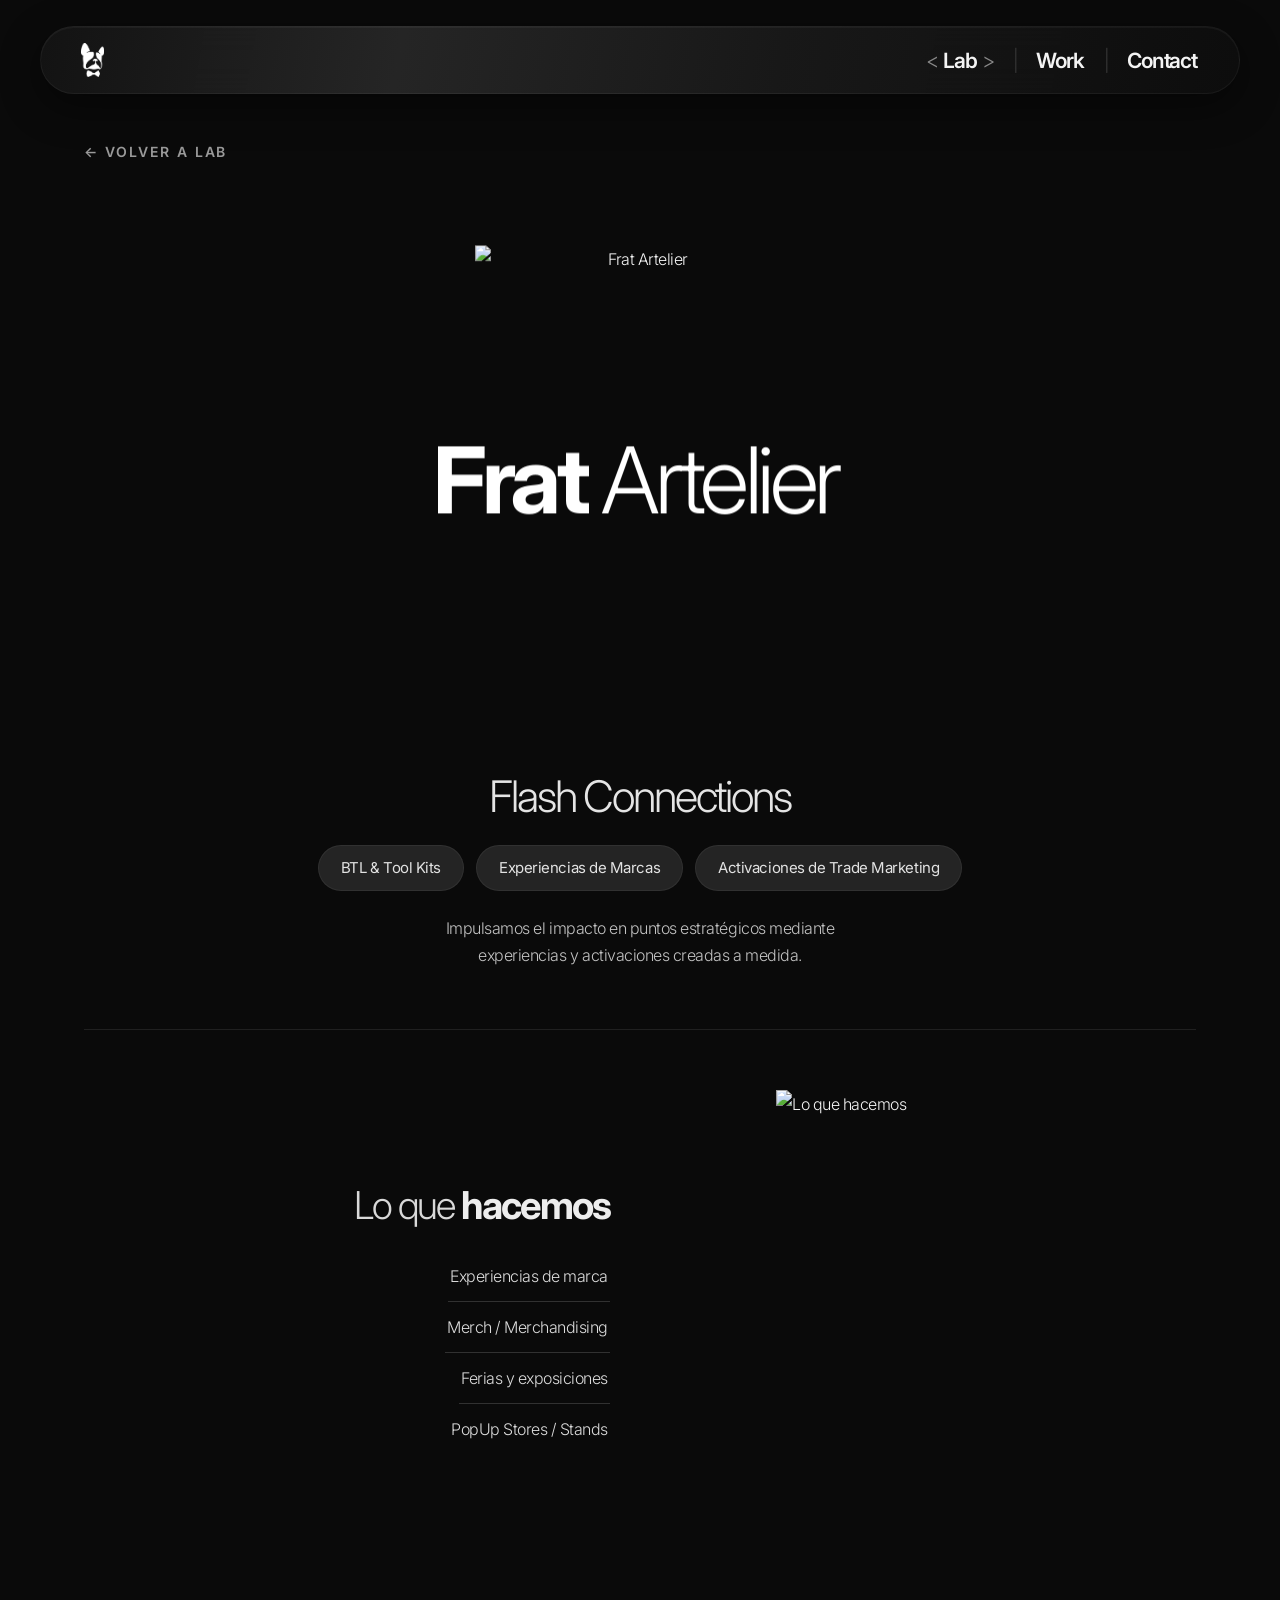
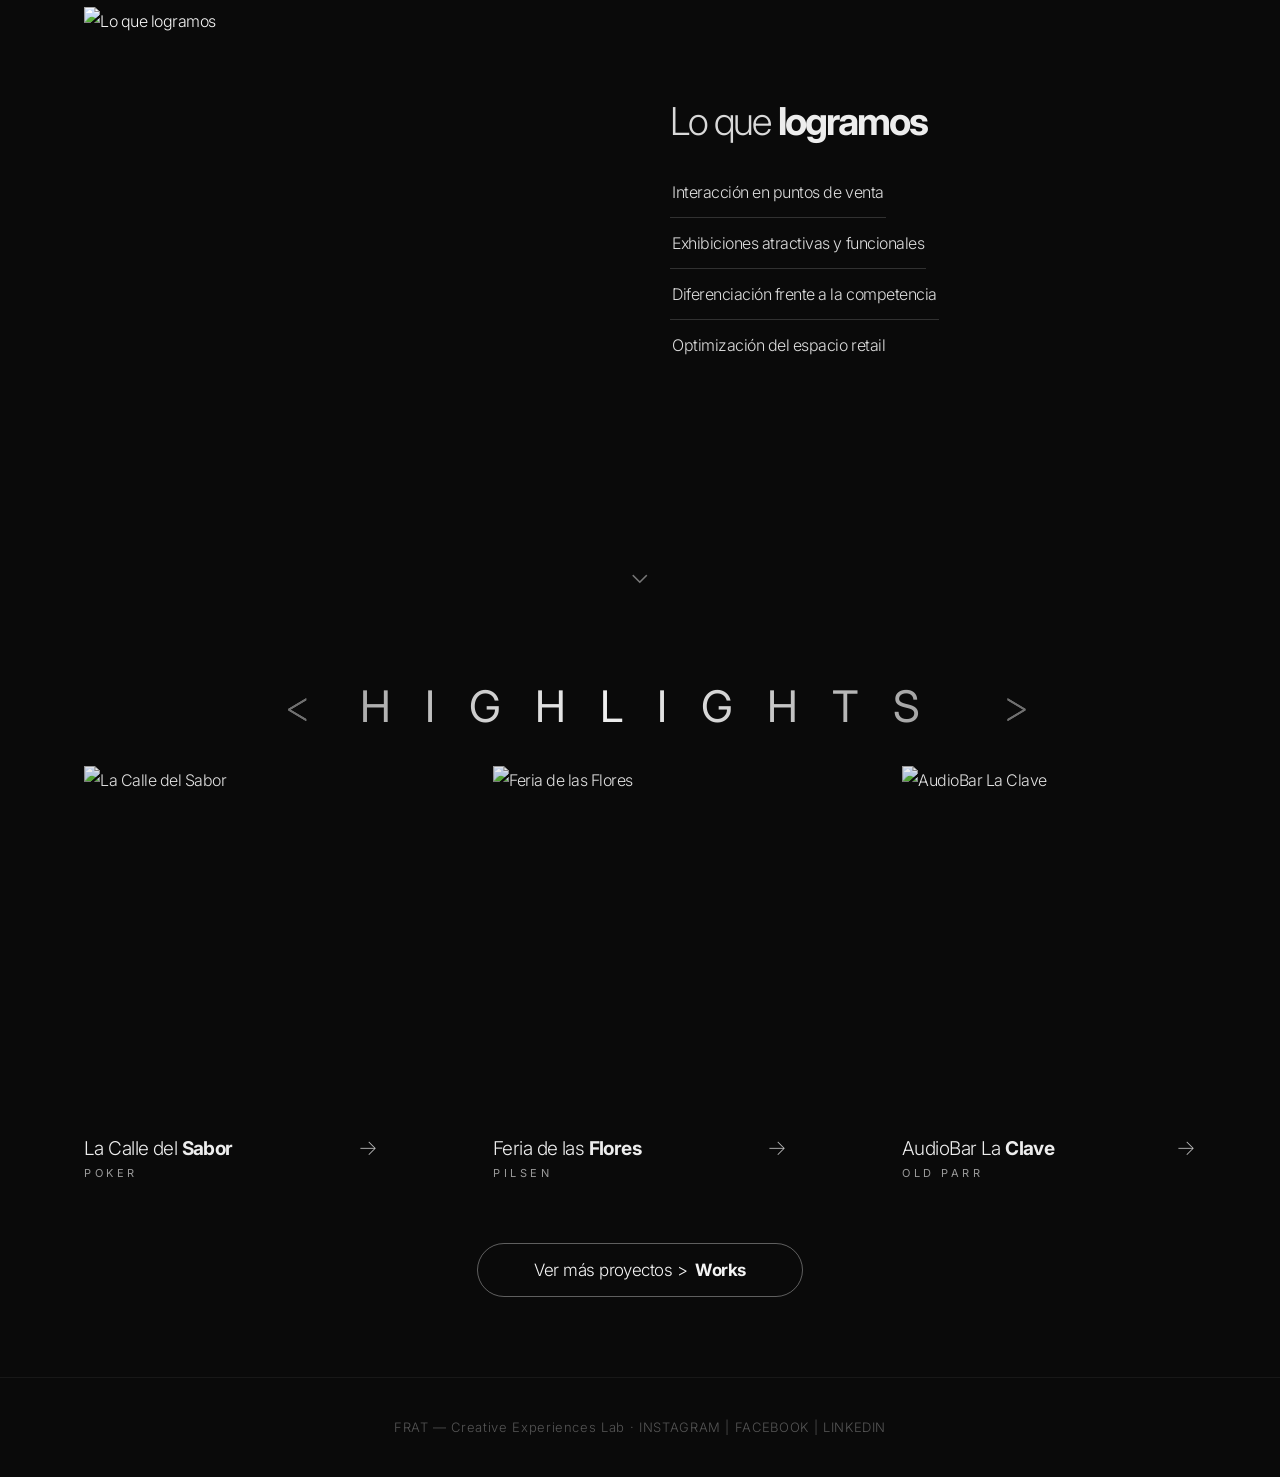
==== commit cd3a6906: "Add files via upload" ====
--- a/lab-artelier.html
+++ b/lab-artelier.html
@@ -52,11 +52,11 @@
 
 
   <!-- ===== FRAT ARTELIER (ref: WEB_frat artelier) ===== -->
-  <div class="lab-back"><a class="back-link" href="lab.html">← Lab</a></div>
+  <div class="lab-back"><a class="back-link" href="lab.html">← VOLVER A LAB</a></div>
 
   <section class="lab-hero">
-    <!-- IMAGEN HERO ARTELIER — Calle del Sabor / banderines Poker (portrait) -->
-    <div class="ph img" data-label="Imagen: Calle del Sabor"></div>
+    <!-- IMAGEN HERO ARTELIER — assets/imgs/lab-artelier/hero.webp -->
+    <img class="img" src="assets/imgs/lab-artelier/hero.webp" alt="Frat Artelier" />
     <h1 class="title"><span class="light">Frat</span> <span class="dim">Artelier</span></h1>
   </section>
 
@@ -82,13 +82,13 @@
         <span>PopUp Stores / Stands</span>
       </div>
     </div>
-    <!-- IMAGEN LO QUE HACEMOS — stand / barricas (portrait) -->
-    <div class="ph img r" data-label="Imagen: stand"></div>
+    <!-- IMAGEN LO QUE HACEMOS — assets/imgs/lab-artelier/lo-que-hacemos.webp -->
+    <img class="img r" src="assets/imgs/lab-artelier/lo-que-hacemos.webp" alt="Lo que hacemos" loading="lazy" />
   </div>
 
   <div class="wrap feature" style="padding-top:0;">
-    <!-- IMAGEN LO QUE LOGRAMOS — silleta floral Poker (portrait) -->
-    <div class="ph img" data-label="Imagen: silleta floral"></div>
+    <!-- IMAGEN LO QUE LOGRAMOS — assets/imgs/lab-artelier/lo-que-logramos.webp -->
+    <img class="img" src="assets/imgs/lab-artelier/lo-que-logramos.webp" alt="Lo que logramos" loading="lazy" />
     <div>
       <h3 class="list-title">Lo que <b>logramos</b></h3>
       <div class="ulist">
@@ -103,26 +103,26 @@
   <div class="chev">⌄</div>
 
   <div class="hl-zone">
-    <!-- IMAGEN FONDO HIGHLIGHTS ARTELIER -->
-    <div class="ph zone-bg" data-label=""></div>
+    <!-- IMAGEN FONDO HIGHLIGHTS ARTELIER — assets/imgs/lab-artelier/highlights-bg.webp -->
+    <div class="zone-bg" style="background-image:url('assets/imgs/lab-artelier/highlights-bg.webp')"></div>
     <div class="wrap">
       <div class="hl-head"><span class="hl-title"><span class="hl-brk">&lt;</span> HIGHLIGHTS <span class="hl-brk">&gt;</span></span></div>
       <div class="hl-grid">
-        <a class="hl-card" href="proyecto-calle-del-sabor.html">
-          <!-- IMAGEN HIGHLIGHT — La Calle del Sabor -->
-          <div class="ph img" data-label="La Calle del Sabor"></div>
+        <a class="hl-card" href="proyecto-calle-del-sabor.html" data-img="assets/imgs/lab-artelier/preview-calle-sabor.webp">
+          <!-- IMAGEN HIGHLIGHT — assets/imgs/lab-artelier/highlight-calle-sabor.webp -->
+          <img class="img" src="assets/imgs/lab-artelier/highlight-calle-sabor.webp" alt="La Calle del Sabor" loading="lazy" />
           <div class="name"><span>La Calle del <b>Sabor</b></span> <span class="arrow">→</span></div>
           <div class="sub">Poker</div>
         </a>
-        <a class="hl-card" href="proyecto-feria-de-las-flores.html">
-          <!-- IMAGEN HIGHLIGHT — Feria de las Flores -->
-          <div class="ph img" data-label="Feria de las Flores"></div>
+        <a class="hl-card" href="proyecto-feria-de-las-flores.html" data-img="assets/imgs/lab-artelier/preview-feria-flores.webp">
+          <!-- IMAGEN HIGHLIGHT — assets/imgs/lab-artelier/highlight-feria-flores.webp -->
+          <img class="img" src="assets/imgs/lab-artelier/highlight-feria-flores.webp" alt="Feria de las Flores" loading="lazy" />
           <div class="name"><span>Feria de las <b>Flores</b></span> <span class="arrow">→</span></div>
           <div class="sub">Pilsen</div>
         </a>
-        <a class="hl-card" href="proyecto-audiobar-la-clave.html">
-          <!-- IMAGEN HIGHLIGHT — AudioBar La Clave -->
-          <div class="ph img" data-label="AudioBar La Clave"></div>
+        <a class="hl-card" href="proyecto-audiobar-la-clave.html" data-img="assets/imgs/lab-artelier/preview-audiobar.webp">
+          <!-- IMAGEN HIGHLIGHT — assets/imgs/lab-artelier/highlight-audiobar.webp -->
+          <img class="img" src="assets/imgs/lab-artelier/highlight-audiobar.webp" alt="AudioBar La Clave" loading="lazy" />
           <div class="name"><span>AudioBar La <b>Clave</b></span> <span class="arrow">→</span></div>
           <div class="sub">Old Parr</div>
         </a>
--- a/styles.css
+++ b/styles.css
@@ -631,13 +631,15 @@
   white-space: nowrap;
   z-index: 2;
   padding-right: .1em;
-}
-.lab-hero .title .light { color: #f0f0f0; }
+  mix-blend-mode: difference;   /* TODO el título en fusión Diferencia sobre la foto */
+}
+.lab-hero .title .light { color: #ffffff; }   /* "Frat" — peso actual (perfecto) */
+/* nombre del servicio: más delgado (Inter Light), blanco sólido */
 .lab-hero .title .dim {
-  font-weight: 600;
-  background: linear-gradient(180deg, #e9e9e9 0%, #9a9a9a 70%, #7d7d7d 100%);
-  -webkit-background-clip: text; background-clip: text;
-  -webkit-text-fill-color: transparent; color: transparent;
+  font-weight: 300;
+  color: #ffffff;
+  -webkit-text-fill-color: #ffffff;
+  background: none;
 }
 
 /* ---- Flagships & Fraternity (two-col) ---- */
@@ -717,12 +719,17 @@
 .feature .img { aspect-ratio: 0.92; width: 100%; max-width: 420px; }
 .feature .img.r { margin-left: auto; }
 
+/* Imágenes reales <img class="img"> en contenedores con aspect-ratio:
+   la proporción del contenedor manda (no forzar height:100% del global). */
+.lab-hero img.img, .feature img.img, .offer-3col img.img, .hl-card img.img { height: auto; }
+
 /* ---- HIGHLIGHTS  (letras doradas espaciadas sobre tarjetas) ---- */
 .hl-zone { position: relative; padding-block: 60px 80px; overflow: hidden; }
 /* IMAGEN FONDO HIGHLIGHTS — multitud/concierto oscuro */
 .hl-zone .zone-bg {
   position: absolute; inset: 0; z-index: 0;
   opacity: .5;
+  background-size: cover; background-position: center;   /* foto de fondo real */
 }
 .hl-zone .zone-bg::after {
   content: '';
@@ -795,6 +802,17 @@
 }
 .btn-ghost:hover { background: rgba(255,255,255,0.08); }
 .btn-ghost b { font-weight: 700; margin-left: 8px; }
+
+/* Banda de cierre con fondo + CTA (Lab 4U / XP, sin proyectos propios) */
+.hl-cta { text-align: center; }
+.hl-cta .hl-cta-line {
+  font-size: clamp(20px, 2.4vw, 30px);
+  font-weight: var(--fw-text);
+  color: #e4e4e4;
+  letter-spacing: var(--ls-title);
+  line-height: 1.3;
+  margin-bottom: 34px;
+}
 
 
 /* ================================================================
@@ -1334,7 +1352,12 @@
   border-radius: 4px; overflow: hidden;
 }
 .cursor-prev.on .cp-in { opacity: 1; transform: scale(1) rotate(0deg); }
-.cursor-prev .ph { position: absolute; inset: 0; }
+.cursor-prev .ph { position: absolute; inset: 0; z-index: 0; }
+/* imagen real del preview (data-img); va por encima del placeholder */
+.cursor-prev .cp-img {
+  position: absolute; inset: 0; z-index: 1;
+  width: 100%; height: 100%; object-fit: cover; display: none;
+}
 
 /* ---- Veil: transición cinematográfica entre páginas ---- */
 .veil {
@@ -1389,7 +1412,8 @@
   font-size: clamp(54px, 8vw, 124px);
   font-weight: 700;
   letter-spacing: var(--ls-title);
-  line-height: .95;
+  line-height: 1.08;              /* holgura para no recortar caps/ascendentes */
+  padding-block: .04em;          /* aire extra dentro de la caja */
   color: #4a4a4a;
   padding-right: .1em;
   transition: color .5s var(--ease), transform .5s var(--ease);
@@ -1428,6 +1452,14 @@
 
 /* back-link de las páginas de servicio */
 .lab-back { padding: 14px var(--pad) 0; max-width: var(--wrap); margin: 0 auto; }
+/* botón "volver" de las páginas de servicio: más legible y claro */
+.lab-back .back-link {
+  font-size: 14px; font-weight: var(--fw-title);
+  letter-spacing: .14em; text-transform: uppercase;
+  color: #9a9a9a;
+  display: inline-flex; align-items: center; gap: 8px;
+}
+.lab-back .back-link:hover { color: var(--white); }
 
 /* ---- Parallax helpers ---- */
 [data-plx] { will-change: transform; }
